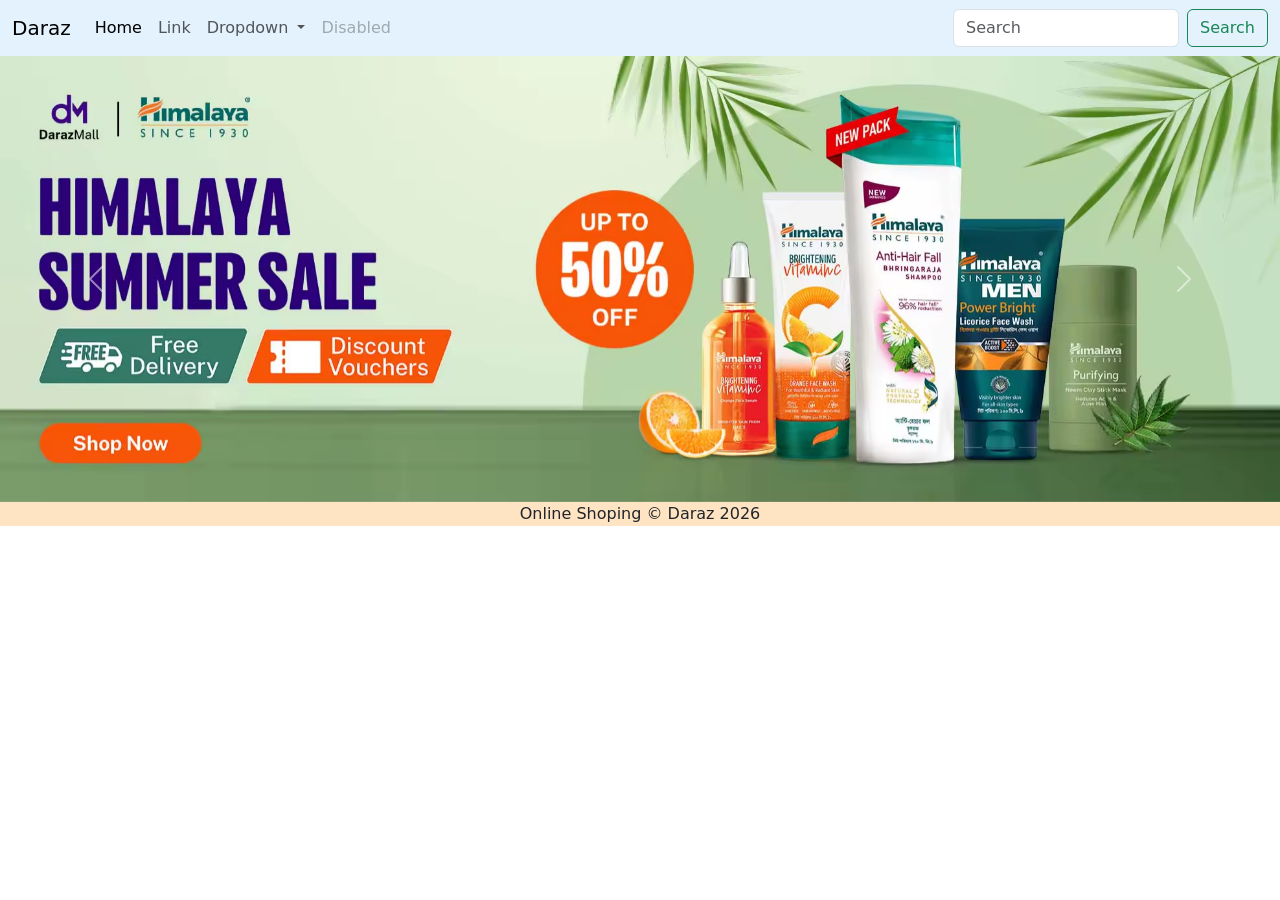
==== index.html @ a8d26ddd "first commit" ====
<!DOCTYPE html>
<html lang="en">

<head>
    <meta charset="UTF-8">
    <meta name="viewport" content="width=device-width, initial-scale=1.0">
    <title>Daraz Online</title>
    <link rel="stylesheet" href="style.css">
    <link href="https://cdn.jsdelivr.net/npm/bootstrap@5.3.8/dist/css/bootstrap.min.css" rel="stylesheet"
        integrity="sha384-sRIl4kxILFvY47J16cr9ZwB07vP4J8+LH7qKQnuqkuIAvNWLzeN8tE5YBujZqJLB" crossorigin="anonymous">
</head>

<body>

    <!--navbar start-->
    <nav class="navbar navbar-expand-lg" style="background-color: #e3f2fd;">
        <div class="container-fluid">
            <a class="navbar-brand" href="#"><img src="logo.svg" alt="">Daraz</a>
            <button class="navbar-toggler" type="button" data-bs-toggle="collapse"
                data-bs-target="#navbarSupportedContent" aria-controls="navbarSupportedContent" aria-expanded="false"
                aria-label="Toggle navigation">
                <span class="navbar-toggler-icon"></span>
            </button>
            <div class="collapse navbar-collapse" id="navbarSupportedContent">
                <ul class="navbar-nav me-auto mb-2 mb-lg-0">
                    <li class="nav-item">
                        <a class="nav-link active" aria-current="page" href="#">Home</a>
                    </li>
                    <li class="nav-item">
                        <a class="nav-link" href="#">Link</a>
                    </li>
                    <li class="nav-item dropdown">
                        <a class="nav-link dropdown-toggle" href="#" role="button" data-bs-toggle="dropdown"
                            aria-expanded="false">
                            Dropdown
                        </a>
                        <ul class="dropdown-menu">
                            <li><a class="dropdown-item" href="#">Action</a></li>
                            <li><a class="dropdown-item" href="#">Another action</a></li>
                            <li>
                                <hr class="dropdown-divider">
                            </li>
                            <li><a class="dropdown-item" href="#">Something else here</a></li>
                        </ul>
                    </li>
                    <li class="nav-item">
                        <a class="nav-link disabled" aria-disabled="true">Disabled</a>
                    </li>
                </ul>
                <form class="d-flex" role="search">
                    <input class="form-control me-2" type="search" placeholder="Search" aria-label="Search" />
                    <button class="btn btn-outline-success" type="submit">Search</button>
                </form>
            </div>
        </div>
    </nav>
    <!--navbar end-->

    <!--banner start-->
    <div id="carouselExampleInterval" class="carousel slide" data-bs-ride="carousel">
        <div class="carousel-inner">
            <div class="carousel-item active" data-bs-interval="2000">
                <img src="img/banner-1.png" class="d-block w-100" alt="...">
            </div>
            <div class="carousel-item" data-bs-interval="2000">
                <img src="img/banner-2.png" class="d-block w-100" alt="...">
            </div>
            <div class="carousel-item" data-bs-interval="2000">
                <img src="img/banner-3.png" class="d-block w-100" alt="...">
            </div>
            <div class="carousel-item">
                <img src="img/banner-4.png" class="d-block w-100" alt="...">
            </div>
        </div>
        <button class="carousel-control-prev" type="button" data-bs-target="#carouselExampleInterval"
            data-bs-slide="prev">
            <span class="carousel-control-prev-icon" aria-hidden="true"></span>
            <span class="visually-hidden">Previous</span>
        </button>
        <button class="carousel-control-next" type="button" data-bs-target="#carouselExampleInterval"
            data-bs-slide="next">
            <span class="carousel-control-next-icon" aria-hidden="true"></span>
            <span class="visually-hidden">Next</span>
        </button>
    </div>
    <!--banner end-->

    <!--fotter-->
    <footer>
        <p class="footer">Online Shoping © Daraz 2026</p>
    </footer>

    <!--script js-->
    <script src="https://cdn.jsdelivr.net/npm/bootstrap@5.3.3/dist/js/bootstrap.bundle.min.js"></script>

</body>

</html>
---- style.css ----
.logo {
    height: 50px;
    width: 50px;
    border-radius: 25px;
    padding: 4px;
}

.footer {
    background-color: bisque;
    text-align: center;
}

.pdt {
    text-align: center;
    align-items: center;
    margin-top: 30px;
}

.container {

    padding: 40px;
    background-color: rgb(158, 174, 174);
    border-radius: 20px;


}


.py-5 {
    background-color: #bacad5;
}


.product-card {
    background-color: #ffffff !important;
    border: 1px solid #e2e8f0;
    border-radius: 12px;
    overflow: hidden;
    transition: transform 0.35s cubic-bezier(0.4, 0, 0.2, 1),
        box-shadow 0.35s cubic-bezier(0.4, 0, 0.2, 1),
        border-color 0.35s ease;
}

.product-card:hover {
    transform: translateY(-8px);

    box-shadow: 0 14px 28px rgba(0, 0, 0, 0.1) !important;
    border-color: transparent;
}

.card-img-wrapper {
    height: 200px;
    overflow: hidden;
    background-color: #ffffff;
}

.product-card .product-img {
    width: 100%;
    height: 100%;
    object-fit: cover;
    transition: transform 0.5s cubic-bezier(0.4, 0, 0.2, 1);
}

.product-card:hover .product-img {
    transform: scale(1.08);
}


.product-card .btn-outline-primary {
    border-color: #f95f21;
    color: #f95f21;
    transition: all 0.25s ease;
}

.product-card:hover .btn-outline-primary {
    background-color: #f95f21;
    border-color: #f95f21;
    color: #ffffff;
    box-shadow: 0 4px 10px rgba(249, 95, 33, 0.3);
}
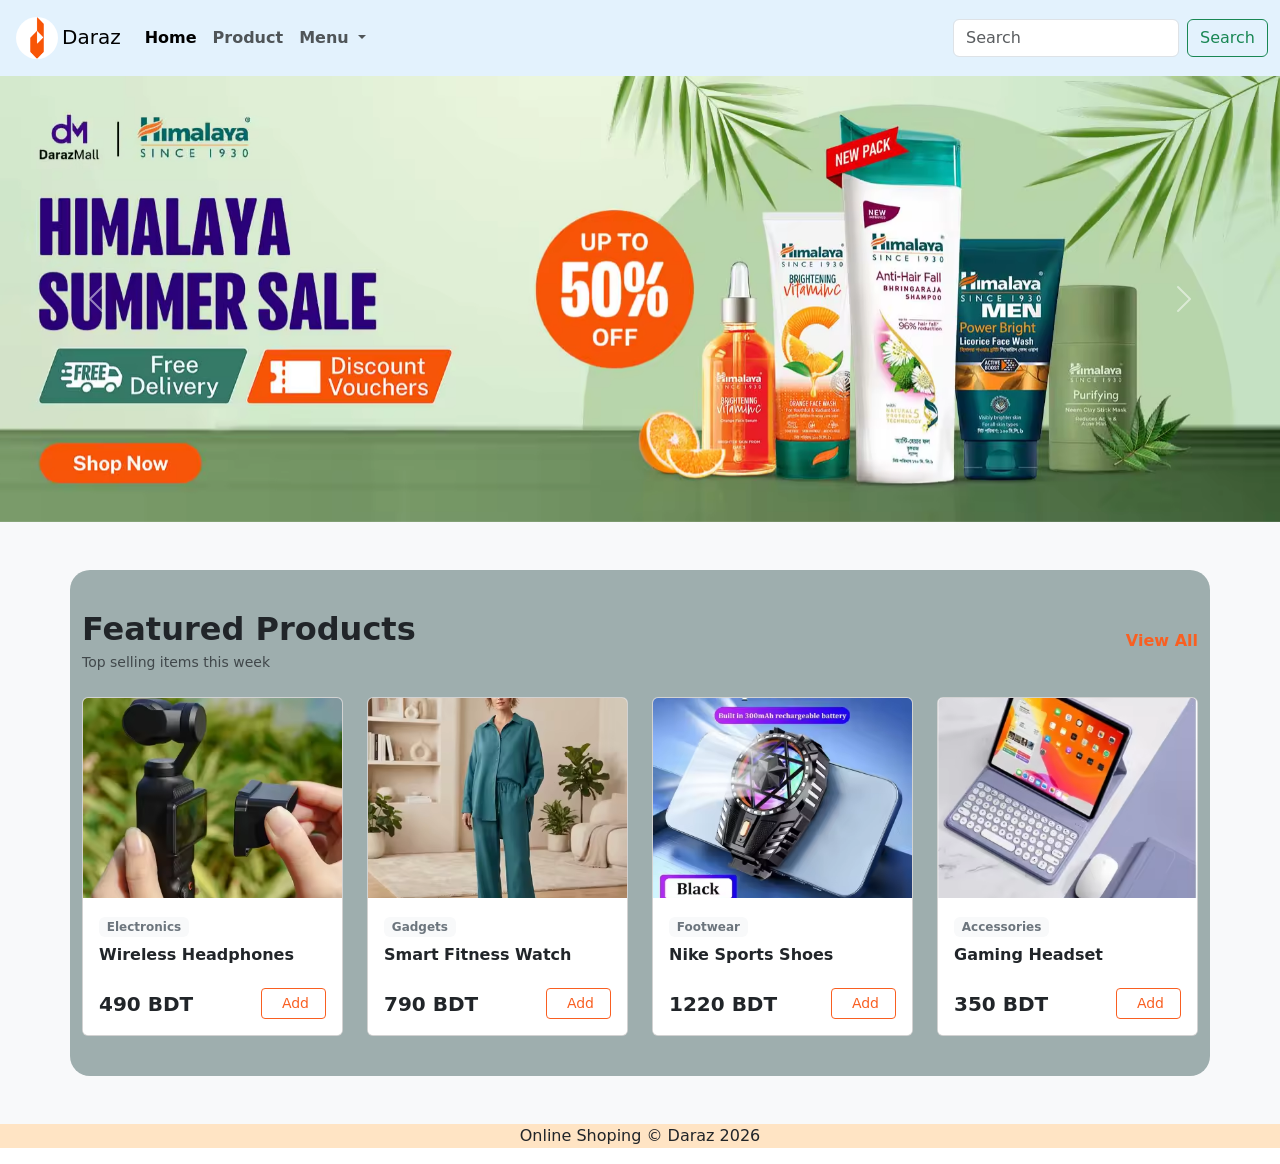
==== commit 5c06d1a5: "Updated project files" ====
--- a/index.html
+++ b/index.html
@@ -15,7 +15,7 @@
     <!--navbar start-->
     <nav class="navbar navbar-expand-lg" style="background-color: #e3f2fd;">
         <div class="container-fluid">
-            <a class="navbar-brand" href="#"><img src="logo.svg" alt="">Daraz</a>
+            <a class="navbar-brand" href="index.html"><img class="logo" src="img/logo.png" alt="">Daraz</a>
             <button class="navbar-toggler" type="button" data-bs-toggle="collapse"
                 data-bs-target="#navbarSupportedContent" aria-controls="navbarSupportedContent" aria-expanded="false"
                 aria-label="Toggle navigation">
@@ -24,28 +24,26 @@
             <div class="collapse navbar-collapse" id="navbarSupportedContent">
                 <ul class="navbar-nav me-auto mb-2 mb-lg-0">
                     <li class="nav-item">
-                        <a class="nav-link active" aria-current="page" href="#">Home</a>
+                        <a class="nav-link active" aria-current="page" href="index.html">Home</a>
                     </li>
                     <li class="nav-item">
-                        <a class="nav-link" href="#">Link</a>
+                        <a class="nav-link" href="product.html">Product</a>
                     </li>
                     <li class="nav-item dropdown">
                         <a class="nav-link dropdown-toggle" href="#" role="button" data-bs-toggle="dropdown"
                             aria-expanded="false">
-                            Dropdown
+                            Menu
                         </a>
                         <ul class="dropdown-menu">
-                            <li><a class="dropdown-item" href="#">Action</a></li>
-                            <li><a class="dropdown-item" href="#">Another action</a></li>
+                            <li><a class="dropdown-item" href="login.html">Log In</a></li>
+                            <li><a class="dropdown-item" href="signup.html">Sign Up</a></li>
                             <li>
                                 <hr class="dropdown-divider">
                             </li>
-                            <li><a class="dropdown-item" href="#">Something else here</a></li>
+                            <li><a class="dropdown-item" href="about.html">About</a></li>
                         </ul>
                     </li>
-                    <li class="nav-item">
-                        <a class="nav-link disabled" aria-disabled="true">Disabled</a>
-                    </li>
+
                 </ul>
                 <form class="d-flex" role="search">
                     <input class="form-control me-2" type="search" placeholder="Search" aria-label="Search" />
@@ -85,6 +83,107 @@
     </div>
     <!--banner end-->
 
+    <!-- card start -->
+        <div class="pds">
+            <section class="py-5 bg-light">
+                <div class="container">
+                    <div class="d-flex justify-content-between align-items-center mb-4">
+                        <div>
+                            <h2 class="fw-bold mb-1">Featured Products</h2>
+                            <p class="text-muted small mb-0">Top selling items this week</p>
+                        </div>
+                        <a href="#" class="text-decoration-none fw-semibold" style="color: #f95f21;">View All <i
+                                class="bi bi-arrow-right"></i></a>
+                    </div>
+
+                    <div class="row g-4">
+                        <!-- Product 1 -->
+                        <div class="col-lg-3 col-md-4 col-sm-6">
+                            <div class="card product-card h-100">
+                                <div class="card-img-wrapper">
+                                    <img src="img/card-3.jpg" class="product-img" alt="Headphones">
+                                </div>
+                                <div class="card-body p-3 bg-white d-flex flex-column justify-content-between">
+                                    <div>
+                                        <span class="badge bg-light text-secondary mb-2">Electronics</span>
+                                        <h6 class="card-title fw-bold text-truncate">Wireless Headphones</h6>
+                                    </div>
+                                    <div class="d-flex justify-content-between align-items-center mt-3">
+                                        <span class="fw-bold text-dark fs-5">490 BDT</span>
+                                        <button class="btn btn-sm btn-outline-primary px-3"><i
+                                                class="bi bi-cart-plus me-1"></i>Add</button>
+                                    </div>
+                                </div>
+                            </div>
+                        </div>
+
+                        <!-- Product 2 -->
+                        <div class="col-lg-3 col-md-4 col-sm-6">
+                            <div class="card product-card h-100">
+                                <div class="card-img-wrapper">
+                                    <img src="img/card-4.jpg" class="product-img" alt="Smartwatch">
+                                </div>
+                                <div class="card-body p-3 bg-white d-flex flex-column justify-content-between">
+                                    <div>
+                                        <span class="badge bg-light text-secondary mb-2">Gadgets</span>
+                                        <h6 class="card-title fw-bold text-truncate">Smart Fitness Watch</h6>
+                                    </div>
+                                    <div class="d-flex justify-content-between align-items-center mt-3">
+                                        <span class="fw-bold text-dark fs-5">790 BDT</span>
+                                        <button class="btn btn-sm btn-outline-primary px-3"><i
+                                                class="bi bi-cart-plus me-1"></i>Add</button>
+                                    </div>
+                                </div>
+                            </div>
+                        </div>
+
+                        <!-- Product 3 -->
+                        <div class="col-lg-3 col-md-4 col-sm-6">
+                            <div class="card product-card h-100">
+                                <div class="card-img-wrapper">
+                                    <img src="img/card-2.jpg" class="product-img" alt="Shoes">
+                                </div>
+                                <div class="card-body p-3 bg-white d-flex flex-column justify-content-between">
+                                    <div>
+                                        <span class="badge bg-light text-secondary mb-2">Footwear</span>
+                                        <h6 class="card-title fw-bold text-truncate">Nike Sports Shoes</h6>
+                                    </div>
+                                    <div class="d-flex justify-content-between align-items-center mt-3">
+                                        <span class="fw-bold text-dark fs-5">1220 BDT</span>
+                                        <button class="btn btn-sm btn-outline-primary px-3"><i
+                                                class="bi bi-cart-plus me-1"></i>Add</button>
+                                    </div>
+                                </div>
+                            </div>
+                        </div>
+
+                        <!-- Product 4 -->
+                        <div class="col-lg-3 col-md-4 col-sm-6">
+                            <div class="card product-card h-100">
+                                <div class="card-img-wrapper">
+                                    <img src="img/card-5.png" class="product-img" alt="Headphone Stand">
+                                </div>
+                                <div class="card-body p-3 bg-white d-flex flex-column justify-content-between">
+                                    <div>
+                                        <span class="badge bg-light text-secondary mb-2">Accessories</span>
+                                        <h6 class="card-title fw-bold text-truncate">Gaming Headset</h6>
+                                    </div>
+                                    <div class="d-flex justify-content-between align-items-center mt-3">
+                                        <span class="fw-bold text-dark fs-5">350 BDT</span>
+                                        <button class="btn btn-sm btn-outline-primary px-3"><i
+                                                class="bi bi-cart-plus me-1"></i>Add</button>
+                                    </div>
+                                </div>
+                            </div>
+                        </div>
+
+                    </div>
+                </div>
+            </section>
+        </div>
+
+    <!-- card end -->
+
     <!--fotter-->
     <footer>
         <p class="footer">Online Shoping © Daraz 2026</p>
--- a/style.css
+++ b/style.css
@@ -28,6 +28,10 @@
 
 .py-5 {
     background-color: #bacad5;
+}
+
+.nav-item{
+    font-weight: bold;
 }
 
 
@@ -77,4 +81,11 @@
     border-color: #f95f21;
     color: #ffffff;
     box-shadow: 0 4px 10px rgba(249, 95, 33, 0.3);
+}
+
+.logo {
+    height: 50px;
+    width: 50px;
+    border-radius: 25px;
+    padding: 4px;
 }
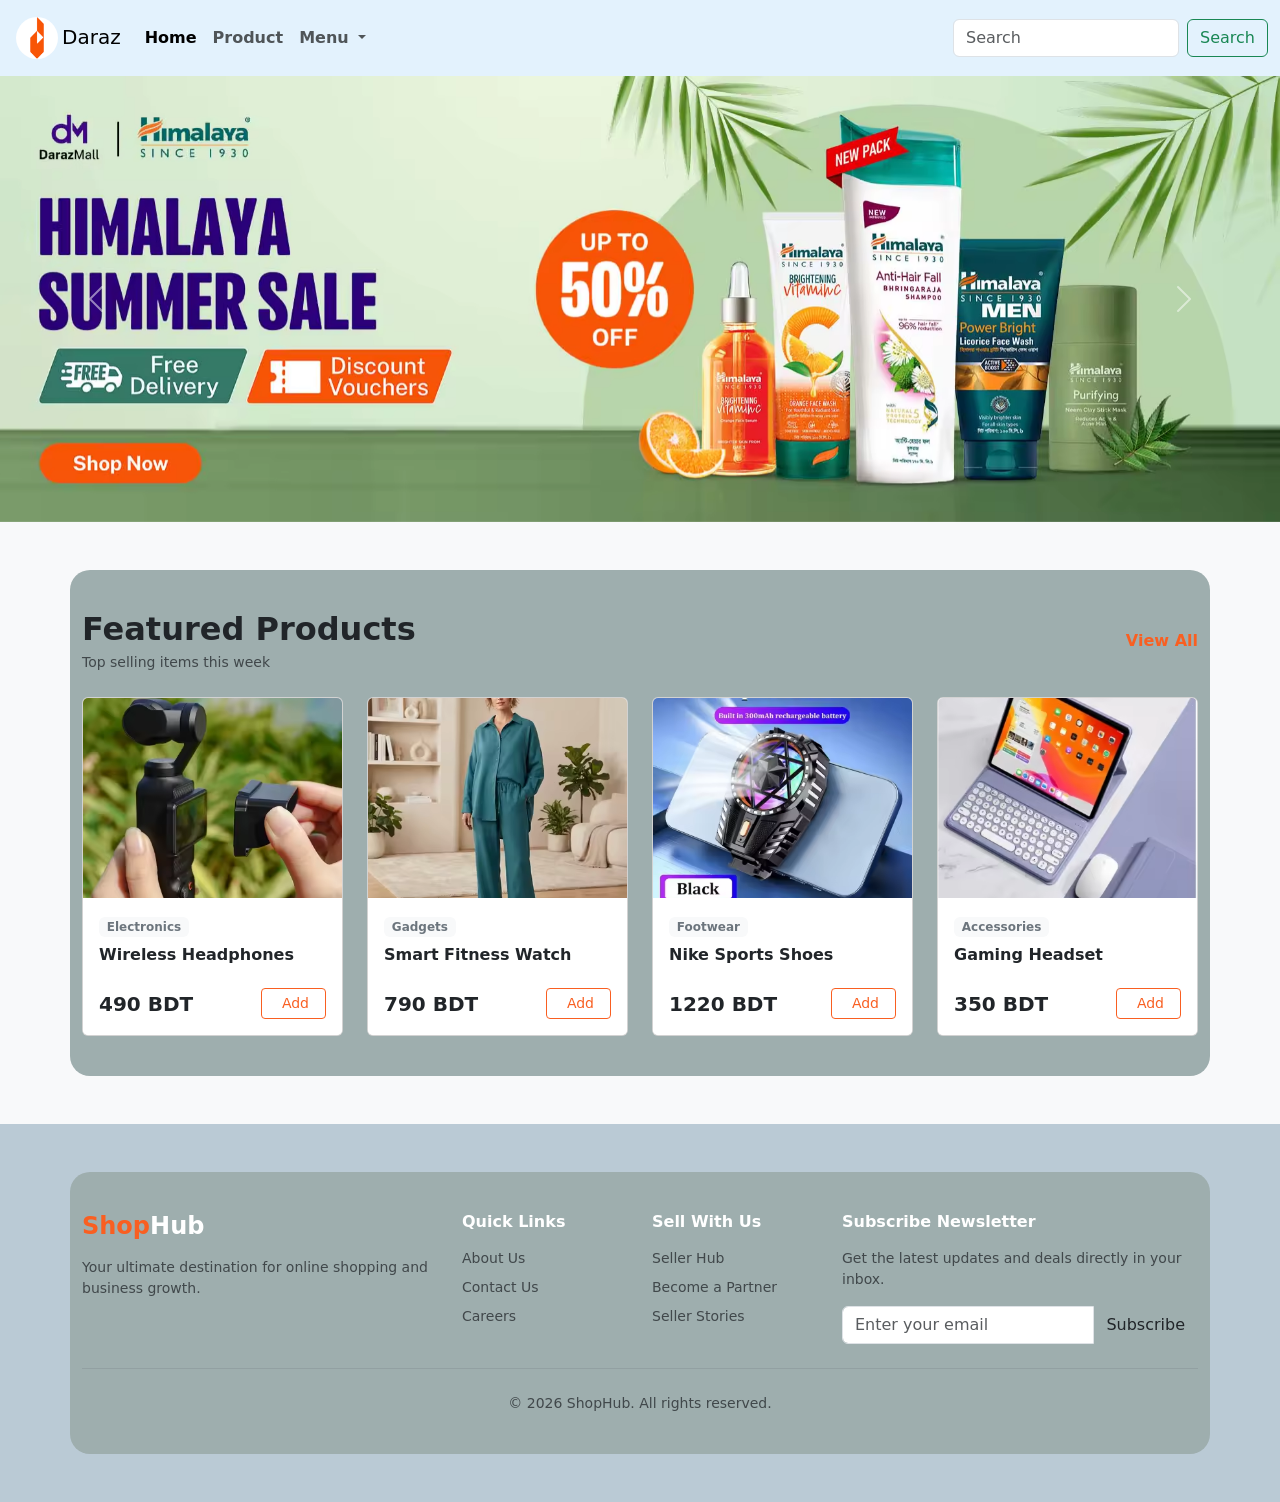
==== commit c40465bf: "Updated project files" ====
--- a/index.html
+++ b/index.html
@@ -184,10 +184,58 @@
 
     <!-- card end -->
 
-    <!--fotter-->
-    <footer>
-        <p class="footer">Online Shoping © Daraz 2026</p>
-    </footer>
+
+<!-- footer start -->
+  <footer class="py-5">
+    <div class="container">
+      <div class="row gy-4">
+        <div class="col-lg-4 col-md-6">
+          <h4 class="fw-bold text-white mb-3"><span style="color: #f95f21;">Shop</span>Hub</h4>
+          <p class="small text-muted mb-3">Your ultimate destination for online shopping and business growth.</p>
+          <div class="d-flex gap-3 fs-5">
+            <a href="#" class="text-white-50"><i class="bi bi-facebook"></i></a>
+            <a href="#" class="text-white-50"><i class="bi bi-instagram"></i></a>
+            <a href="#" class="text-white-50"><i class="bi bi-twitter-x"></i></a>
+          </div>
+        </div>
+
+        <div class="col-lg-2 col-md-3 col-6">
+          <h6 class="text-white fw-bold mb-3">Quick Links</h6>
+          <ul class="list-unstyled small d-flex flex-column gap-2">
+            <li><a href="#" class="text-decoration-none text-muted">About Us</a></li>
+            <li><a href="#" class="text-decoration-none text-muted">Contact Us</a></li>
+            <li><a href="#" class="text-decoration-none text-muted">Careers</a></li>
+          </ul>
+        </div>
+
+        <div class="col-lg-2 col-md-3 col-6">
+          <h6 class="text-white fw-bold mb-3">Sell With Us</h6>
+          <ul class="list-unstyled small d-flex flex-column gap-2">
+            <li><a href="#" class="text-decoration-none text-muted">Seller Hub</a></li>
+            <li><a href="#" class="text-decoration-none text-muted">Become a Partner</a></li>
+            <li><a href="#" class="text-decoration-none text-muted">Seller Stories</a></li>
+          </ul>
+        </div>
+
+        <div class="col-lg-4 col-md-6">
+          <h6 class="text-white fw-bold mb-3">Subscribe Newsletter</h6>
+          <p class="small text-muted mb-3">Get the latest updates and deals directly in your inbox.</p>
+          <div class="input-group">
+            <input type="email" class="form-control" placeholder="Enter your email">
+            <button class="btn btn-orange">Subscribe</button>
+          </div>
+        </div>
+      </div>
+
+      <hr class="my-4 border-secondary opacity-25">
+      <div class="text-center small text-muted">
+        &copy; 2026 ShopHub. All rights reserved.
+      </div>
+    </div>
+  </footer>
+
+  <!-- footer end -->
+    
 
     <!--script js-->
     <script src="https://cdn.jsdelivr.net/npm/bootstrap@5.3.3/dist/js/bootstrap.bundle.min.js"></script>
